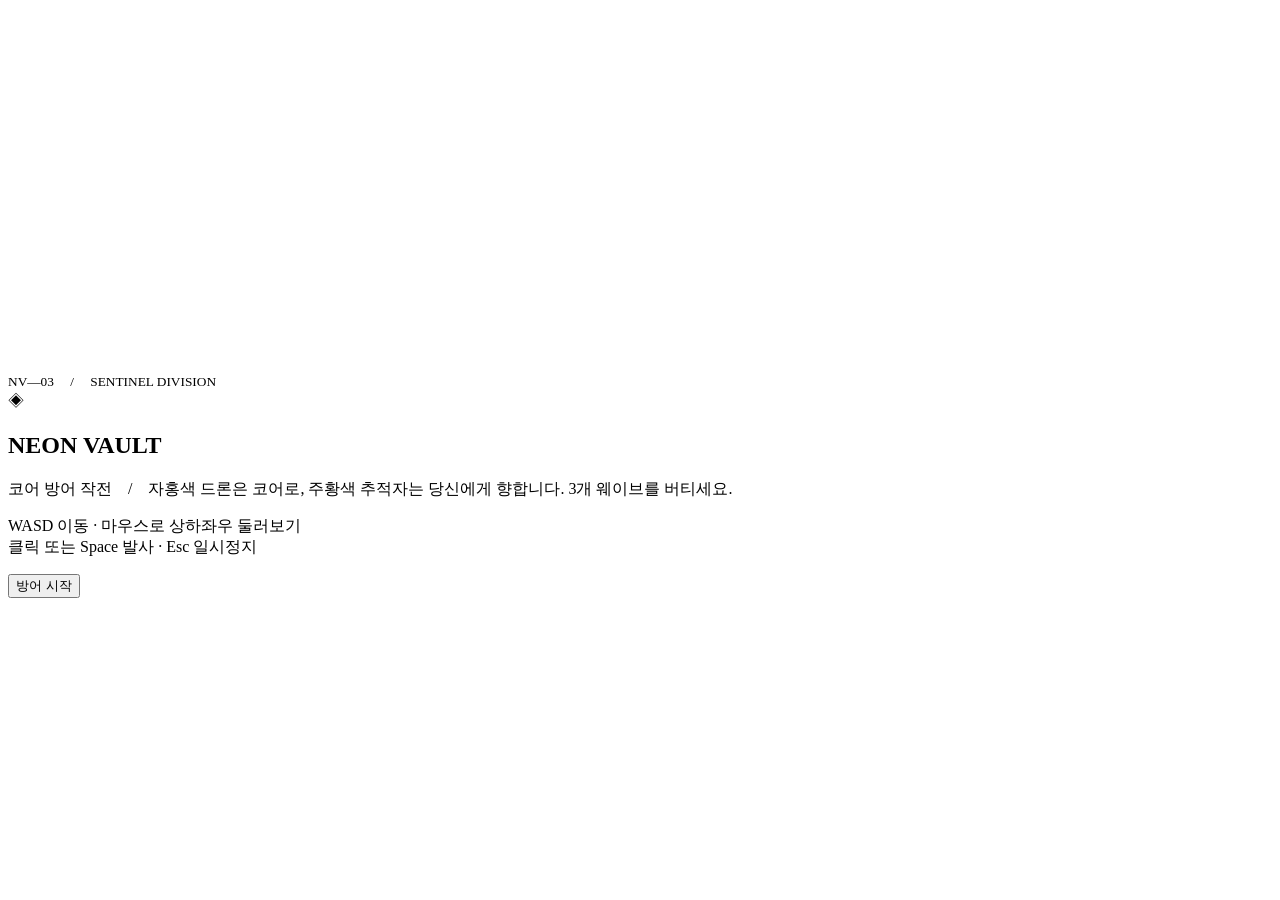
==== game/index.html @ 876b4ed9 "Add files via upload" ====
<!doctype html><html lang=ko><meta charset=utf-8><meta name=viewport content='width=device-width,initial-scale=1'><title>네온 볼트: 코어 디펜스 | FPS</title><style>/*STYLE*/</style><canvas id=c width=640 height=360></canvas><header id=h></header><aside id=menu><small>NV—03　 /　 SENTINEL DIVISION</small><div class="sigil">◈</div><h1 id=title>NEON VAULT</h1><p>코어 방어 작전　/　자홍색 드론은 코어로, 주황색 추적자는 당신에게 향합니다. 3개 웨이브를 버티세요.</p><p>WASD 이동 · 마우스로 상하좌우 둘러보기<br>클릭 또는 Space 발사 · Esc 일시정지</p><button id=start>방어 시작</button></aside><footer id=pad></footer><script>/*GAME*/</script></html>
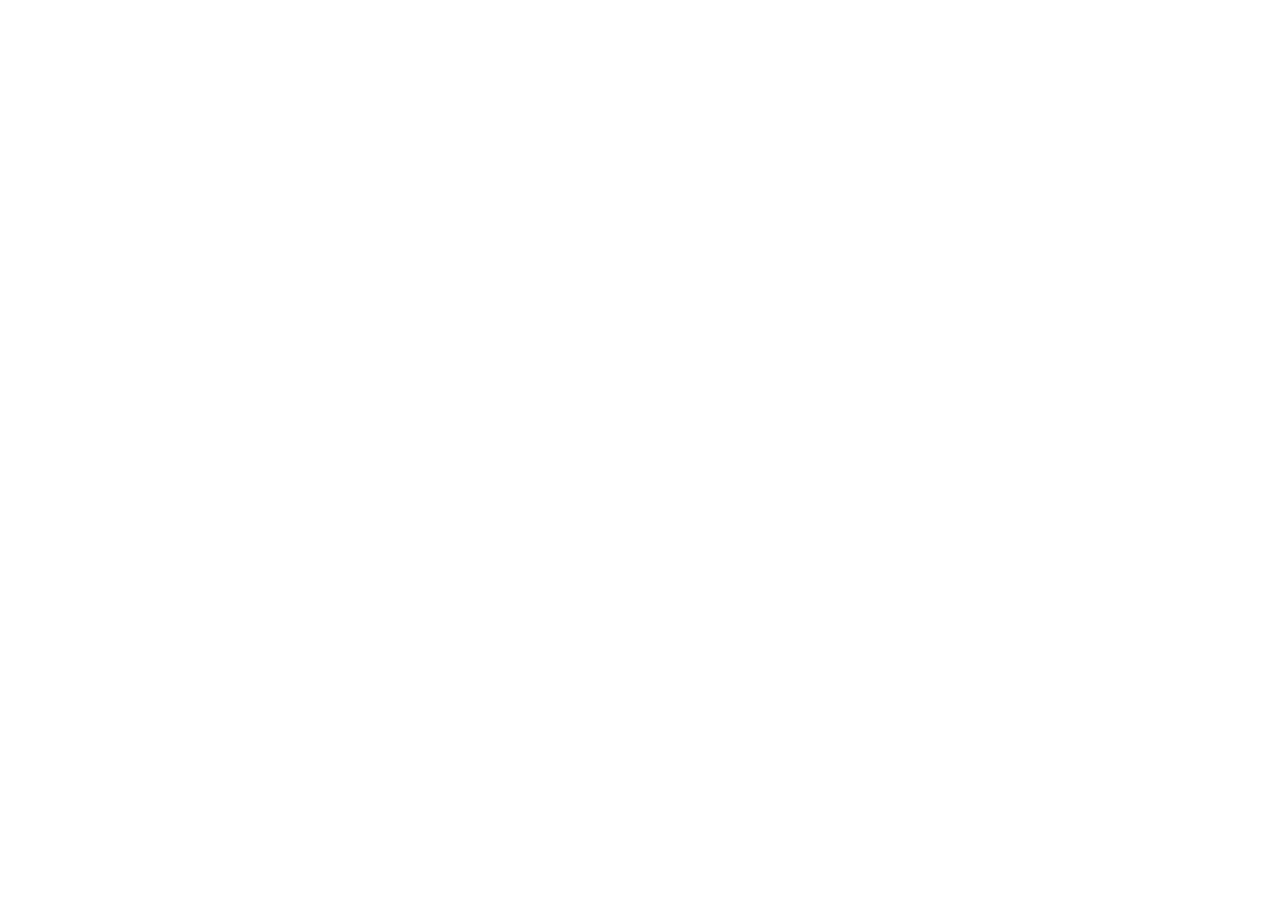
==== commit 27fbb672: "Add files via upload" ====
--- a/game/index.html
+++ b/game/index.html
@@ -1 +1 @@
-<!doctype html><html lang=ko><meta charset=utf-8><meta name=viewport content='width=device-width,initial-scale=1'><title>네온 볼트: 코어 디펜스 | FPS</title><style>/*STYLE*/</style><canvas id=c width=640 height=360></canvas><header id=h></header><aside id=menu><small>NV—03　 /　 SENTINEL DIVISION</small><div class="sigil">◈</div><h1 id=title>NEON VAULT</h1><p>코어 방어 작전　/　자홍색 드론은 코어로, 주황색 추적자는 당신에게 향합니다. 3개 웨이브를 버티세요.</p><p>WASD 이동 · 마우스로 상하좌우 둘러보기<br>클릭 또는 Space 발사 · Esc 일시정지</p><button id=start>방어 시작</button></aside><footer id=pad></footer><script>/*GAME*/</script></html>+<!doctype html><html lang=ko><meta charset=utf-8><meta name=viewport content='width=device-width,initial-scale=1'><title>NEON VAULT : NIGHT SHIFT</title><style>/*STYLE*/</style><canvas id=c></canvas><div id=h></div><section id=m></section><script>/*GAME*/</script></html>
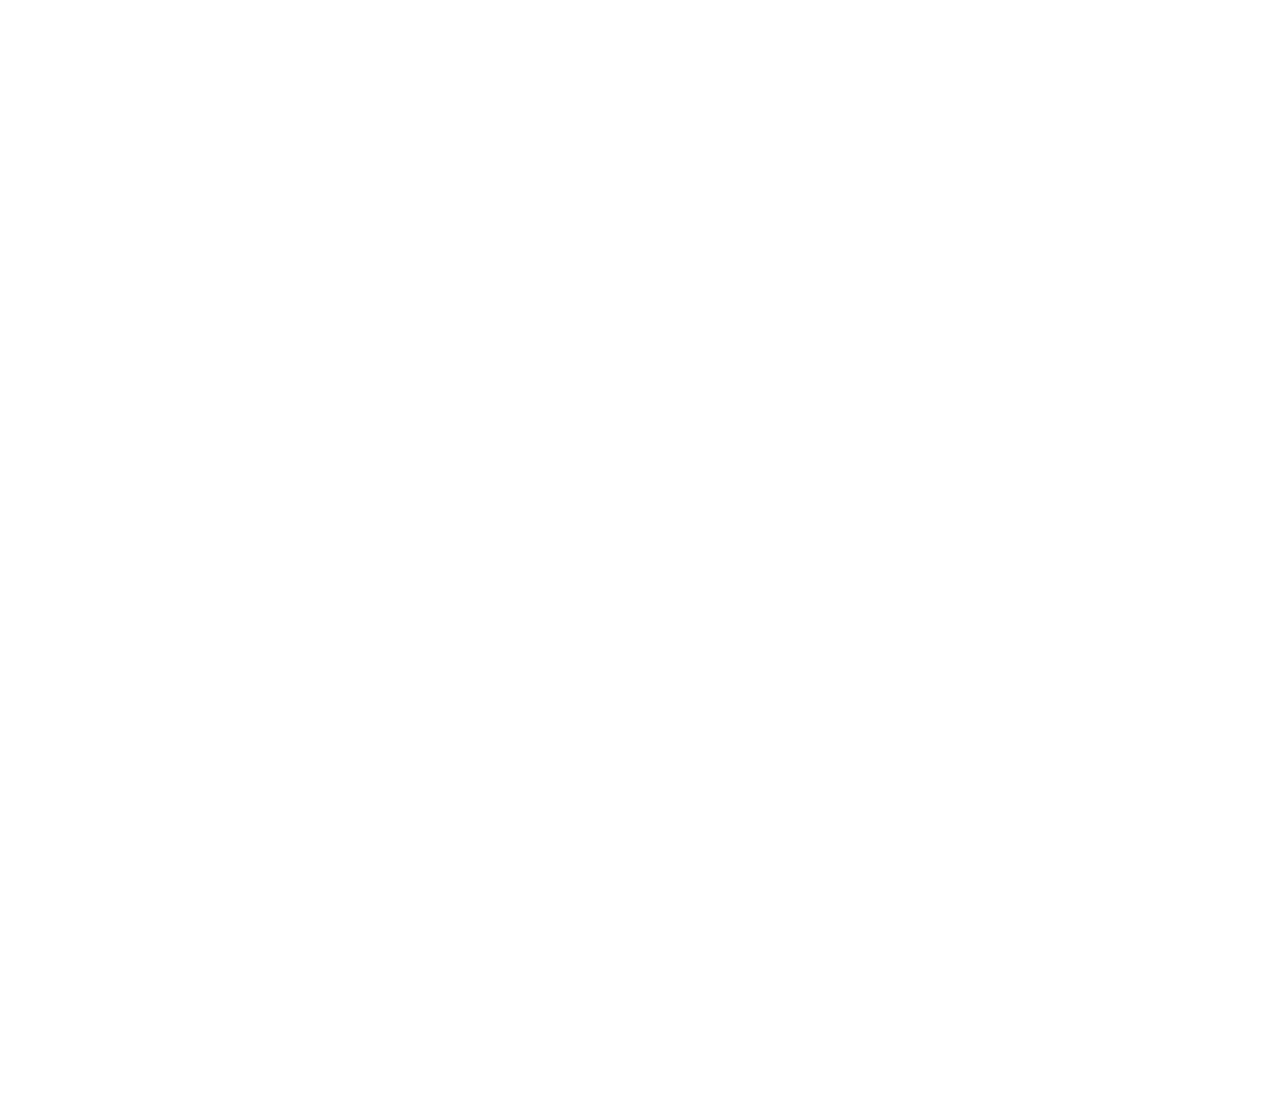
==== commit 9b2e5ede: "Add files via upload" ====
--- a/game/index.html
+++ b/game/index.html
@@ -1 +1 @@
-<!doctype html><html lang=ko><meta charset=utf-8><meta name=viewport content='width=device-width,initial-scale=1'><title>NEON VAULT : NIGHT SHIFT</title><style>/*STYLE*/</style><canvas id=c></canvas><div id=h></div><section id=m></section><script>/*GAME*/</script></html>
+<!doctype html><html lang=ko><meta charset=utf-8><meta name=viewport content='width=device-width,initial-scale=1'><title>NEON VAULT : NIGHT SHIFT</title><style>/*STYLE*/</style><main id=screen><canvas id=c width=1920 height=1080></canvas><div id=h></div><section id=m></section></main><script>/*GAME*/</script></html>
